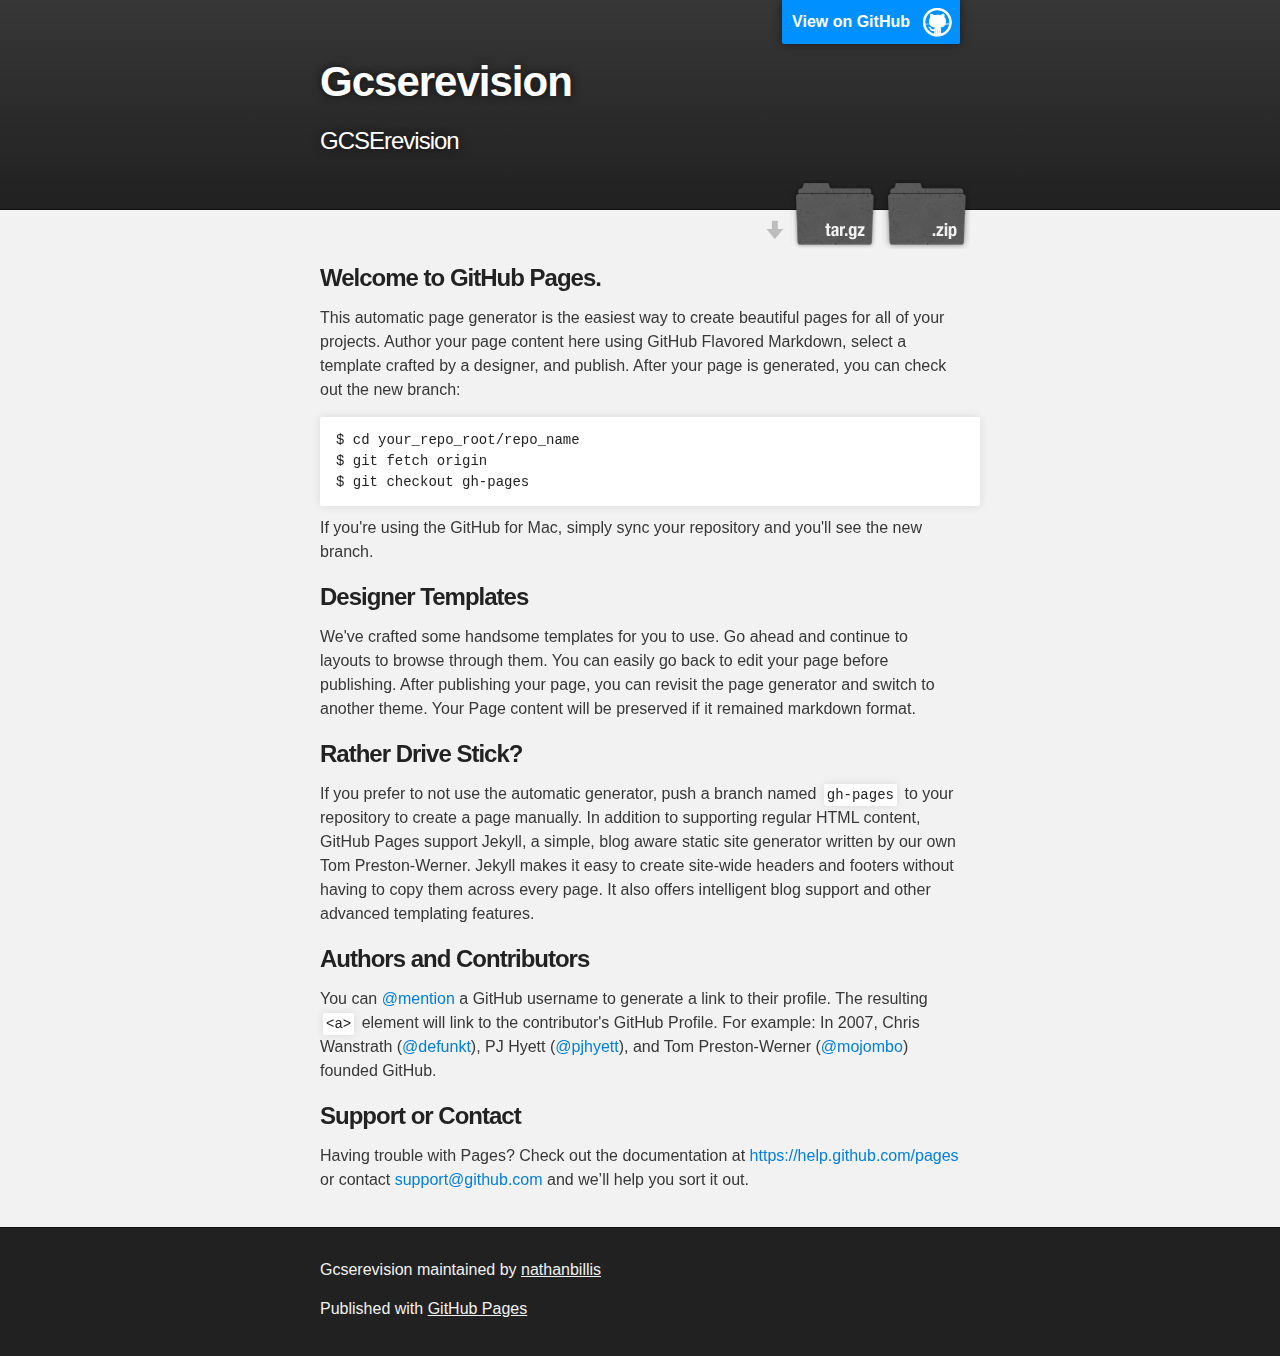
==== index.html @ f5de3c22 "Create gh-pages branch via GitHub" ====
<!DOCTYPE html>
<html>

  <head>
    <meta charset='utf-8'>
    <meta http-equiv="X-UA-Compatible" content="chrome=1">
    <meta name="description" content="Gcserevision : GCSErevision">

    <link rel="stylesheet" type="text/css" media="screen" href="stylesheets/stylesheet.css">

    <title>Gcserevision</title>
  </head>

  <body>

    <!-- HEADER -->
    <div id="header_wrap" class="outer">
        <header class="inner">
          <a id="forkme_banner" href="https://github.com/nathanbillis/GCSErevision">View on GitHub</a>

          <h1 id="project_title">Gcserevision</h1>
          <h2 id="project_tagline">GCSErevision</h2>

            <section id="downloads">
              <a class="zip_download_link" href="https://github.com/nathanbillis/GCSErevision/zipball/master">Download this project as a .zip file</a>
              <a class="tar_download_link" href="https://github.com/nathanbillis/GCSErevision/tarball/master">Download this project as a tar.gz file</a>
            </section>
        </header>
    </div>

    <!-- MAIN CONTENT -->
    <div id="main_content_wrap" class="outer">
      <section id="main_content" class="inner">
        <h3>
<a id="welcome-to-github-pages" class="anchor" href="#welcome-to-github-pages" aria-hidden="true"><span class="octicon octicon-link"></span></a>Welcome to GitHub Pages.</h3>

<p>This automatic page generator is the easiest way to create beautiful pages for all of your projects. Author your page content here using GitHub Flavored Markdown, select a template crafted by a designer, and publish. After your page is generated, you can check out the new branch:</p>

<pre><code>$ cd your_repo_root/repo_name
$ git fetch origin
$ git checkout gh-pages
</code></pre>

<p>If you're using the GitHub for Mac, simply sync your repository and you'll see the new branch.</p>

<h3>
<a id="designer-templates" class="anchor" href="#designer-templates" aria-hidden="true"><span class="octicon octicon-link"></span></a>Designer Templates</h3>

<p>We've crafted some handsome templates for you to use. Go ahead and continue to layouts to browse through them. You can easily go back to edit your page before publishing. After publishing your page, you can revisit the page generator and switch to another theme. Your Page content will be preserved if it remained markdown format.</p>

<h3>
<a id="rather-drive-stick" class="anchor" href="#rather-drive-stick" aria-hidden="true"><span class="octicon octicon-link"></span></a>Rather Drive Stick?</h3>

<p>If you prefer to not use the automatic generator, push a branch named <code>gh-pages</code> to your repository to create a page manually. In addition to supporting regular HTML content, GitHub Pages support Jekyll, a simple, blog aware static site generator written by our own Tom Preston-Werner. Jekyll makes it easy to create site-wide headers and footers without having to copy them across every page. It also offers intelligent blog support and other advanced templating features.</p>

<h3>
<a id="authors-and-contributors" class="anchor" href="#authors-and-contributors" aria-hidden="true"><span class="octicon octicon-link"></span></a>Authors and Contributors</h3>

<p>You can <a href="https://github.com/blog/821" class="user-mention">@mention</a> a GitHub username to generate a link to their profile. The resulting <code>&lt;a&gt;</code> element will link to the contributor's GitHub Profile. For example: In 2007, Chris Wanstrath (<a href="https://github.com/defunkt" class="user-mention">@defunkt</a>), PJ Hyett (<a href="https://github.com/pjhyett" class="user-mention">@pjhyett</a>), and Tom Preston-Werner (<a href="https://github.com/mojombo" class="user-mention">@mojombo</a>) founded GitHub.</p>

<h3>
<a id="support-or-contact" class="anchor" href="#support-or-contact" aria-hidden="true"><span class="octicon octicon-link"></span></a>Support or Contact</h3>

<p>Having trouble with Pages? Check out the documentation at <a href="https://help.github.com/pages">https://help.github.com/pages</a> or contact <a href="mailto:support@github.com">support@github.com</a> and we’ll help you sort it out.</p>
      </section>
    </div>

    <!-- FOOTER  -->
    <div id="footer_wrap" class="outer">
      <footer class="inner">
        <p class="copyright">Gcserevision maintained by <a href="https://github.com/nathanbillis">nathanbillis</a></p>
        <p>Published with <a href="http://pages.github.com">GitHub Pages</a></p>
      </footer>
    </div>

    

  </body>
</html>
---- stylesheets/stylesheet.css ----
/*******************************************************************************
Slate Theme for GitHub Pages
by Jason Costello, @jsncostello
*******************************************************************************/

@import url(pygment_trac.css);

/*******************************************************************************
MeyerWeb Reset
*******************************************************************************/

html, body, div, span, applet, object, iframe,
h1, h2, h3, h4, h5, h6, p, blockquote, pre,
a, abbr, acronym, address, big, cite, code,
del, dfn, em, img, ins, kbd, q, s, samp,
small, strike, strong, sub, sup, tt, var,
b, u, i, center,
dl, dt, dd, ol, ul, li,
fieldset, form, label, legend,
table, caption, tbody, tfoot, thead, tr, th, td,
article, aside, canvas, details, embed,
figure, figcaption, footer, header, hgroup,
menu, nav, output, ruby, section, summary,
time, mark, audio, video {
  margin: 0;
  padding: 0;
  border: 0;
  font: inherit;
  vertical-align: baseline;
}

/* HTML5 display-role reset for older browsers */
article, aside, details, figcaption, figure,
footer, header, hgroup, menu, nav, section {
  display: block;
}

ol, ul {
  list-style: none;
}

table {
  border-collapse: collapse;
  border-spacing: 0;
}

/*******************************************************************************
Theme Styles
*******************************************************************************/

body {
  box-sizing: border-box;
  color:#373737;
  background: #212121;
  font-size: 16px;
  font-family: 'Myriad Pro', Calibri, Helvetica, Arial, sans-serif;
  line-height: 1.5;
  -webkit-font-smoothing: antialiased;
}

h1, h2, h3, h4, h5, h6 {
  margin: 10px 0;
  font-weight: 700;
  color:#222222;
  font-family: 'Lucida Grande', 'Calibri', Helvetica, Arial, sans-serif;
  letter-spacing: -1px;
}

h1 {
  font-size: 36px;
  font-weight: 700;
}

h2 {
  padding-bottom: 10px;
  font-size: 32px;
  background: url('../images/bg_hr.png') repeat-x bottom;
}

h3 {
  font-size: 24px;
}

h4 {
  font-size: 21px;
}

h5 {
  font-size: 18px;
}

h6 {
  font-size: 16px;
}

p {
  margin: 10px 0 15px 0;
}

footer p {
  color: #f2f2f2;
}

a {
  text-decoration: none;
  color: #007edf;
  text-shadow: none;

  transition: color 0.5s ease;
  transition: text-shadow 0.5s ease;
  -webkit-transition: color 0.5s ease;
  -webkit-transition: text-shadow 0.5s ease;
  -moz-transition: color 0.5s ease;
  -moz-transition: text-shadow 0.5s ease;
  -o-transition: color 0.5s ease;
  -o-transition: text-shadow 0.5s ease;
  -ms-transition: color 0.5s ease;
  -ms-transition: text-shadow 0.5s ease;
}

a:hover, a:focus {text-decoration: underline;}

footer a {
  color: #F2F2F2;
  text-decoration: underline;
}

em {
  font-style: italic;
}

strong {
  font-weight: bold;
}

img {
  position: relative;
  margin: 0 auto;
  max-width: 739px;
  padding: 5px;
  margin: 10px 0 10px 0;
  border: 1px solid #ebebeb;

  box-shadow: 0 0 5px #ebebeb;
  -webkit-box-shadow: 0 0 5px #ebebeb;
  -moz-box-shadow: 0 0 5px #ebebeb;
  -o-box-shadow: 0 0 5px #ebebeb;
  -ms-box-shadow: 0 0 5px #ebebeb;
}

p img {
  display: inline;
  margin: 0;
  padding: 0;
  vertical-align: middle;
  text-align: center;
  border: none;
}

pre, code {
  width: 100%;
  color: #222;
  background-color: #fff;

  font-family: Monaco, "Bitstream Vera Sans Mono", "Lucida Console", Terminal, monospace;
  font-size: 14px;

  border-radius: 2px;
  -moz-border-radius: 2px;
  -webkit-border-radius: 2px;
}

pre {
  width: 100%;
  padding: 10px;
  box-shadow: 0 0 10px rgba(0,0,0,.1);
  overflow: auto;
}

code {
  padding: 3px;
  margin: 0 3px;
  box-shadow: 0 0 10px rgba(0,0,0,.1);
}

pre code {
  display: block;
  box-shadow: none;
}

blockquote {
  color: #666;
  margin-bottom: 20px;
  padding: 0 0 0 20px;
  border-left: 3px solid #bbb;
}


ul, ol, dl {
  margin-bottom: 15px
}

ul {
  list-style-position: inside;
  list-style: disc;
  padding-left: 20px;
}

ol {
  list-style-position: inside;
  list-style: decimal;
  padding-left: 20px;
}

dl dt {
  font-weight: bold;
}

dl dd {
  padding-left: 20px;
  font-style: italic;
}

dl p {
  padding-left: 20px;
  font-style: italic;
}

hr {
  height: 1px;
  margin-bottom: 5px;
  border: none;
  background: url('../images/bg_hr.png') repeat-x center;
}

table {
  border: 1px solid #373737;
  margin-bottom: 20px;
  text-align: left;
 }

th {
  font-family: 'Lucida Grande', 'Helvetica Neue', Helvetica, Arial, sans-serif;
  padding: 10px;
  background: #373737;
  color: #fff;
 }

td {
  padding: 10px;
  border: 1px solid #373737;
 }

form {
  background: #f2f2f2;
  padding: 20px;
}

/*******************************************************************************
Full-Width Styles
*******************************************************************************/

.outer {
  width: 100%;
}

.inner {
  position: relative;
  max-width: 640px;
  padding: 20px 10px;
  margin: 0 auto;
}

#forkme_banner {
  display: block;
  position: absolute;
  top:0;
  right: 10px;
  z-index: 10;
  padding: 10px 50px 10px 10px;
  color: #fff;
  background: url('../images/blacktocat.png') #0090ff no-repeat 95% 50%;
  font-weight: 700;
  box-shadow: 0 0 10px rgba(0,0,0,.5);
  border-bottom-left-radius: 2px;
  border-bottom-right-radius: 2px;
}

#header_wrap {
  background: #212121;
  background: -moz-linear-gradient(top, #373737, #212121);
  background: -webkit-linear-gradient(top, #373737, #212121);
  background: -ms-linear-gradient(top, #373737, #212121);
  background: -o-linear-gradient(top, #373737, #212121);
  background: linear-gradient(top, #373737, #212121);
}

#header_wrap .inner {
  padding: 50px 10px 30px 10px;
}

#project_title {
  margin: 0;
  color: #fff;
  font-size: 42px;
  font-weight: 700;
  text-shadow: #111 0px 0px 10px;
}

#project_tagline {
  color: #fff;
  font-size: 24px;
  font-weight: 300;
  background: none;
  text-shadow: #111 0px 0px 10px;
}

#downloads {
  position: absolute;
  width: 210px;
  z-index: 10;
  bottom: -40px;
  right: 0;
  height: 70px;
  background: url('../images/icon_download.png') no-repeat 0% 90%;
}

.zip_download_link {
  display: block;
  float: right;
  width: 90px;
  height:70px;
  text-indent: -5000px;
  overflow: hidden;
  background: url(../images/sprite_download.png) no-repeat bottom left;
}

.tar_download_link {
  display: block;
  float: right;
  width: 90px;
  height:70px;
  text-indent: -5000px;
  overflow: hidden;
  background: url(../images/sprite_download.png) no-repeat bottom right;
  margin-left: 10px;
}

.zip_download_link:hover {
  background: url(../images/sprite_download.png) no-repeat top left;
}

.tar_download_link:hover {
  background: url(../images/sprite_download.png) no-repeat top right;
}

#main_content_wrap {
  background: #f2f2f2;
  border-top: 1px solid #111;
  border-bottom: 1px solid #111;
}

#main_content {
  padding-top: 40px;
}

#footer_wrap {
  background: #212121;
}



/*******************************************************************************
Small Device Styles
*******************************************************************************/

@media screen and (max-width: 480px) {
  body {
    font-size:14px;
  }

  #downloads {
    display: none;
  }

  .inner {
    min-width: 320px;
    max-width: 480px;
  }

  #project_title {
  font-size: 32px;
  }

  h1 {
    font-size: 28px;
  }

  h2 {
    font-size: 24px;
  }

  h3 {
    font-size: 21px;
  }

  h4 {
    font-size: 18px;
  }

  h5 {
    font-size: 14px;
  }

  h6 {
    font-size: 12px;
  }

  code, pre {
    min-width: 320px;
    max-width: 480px;
    font-size: 11px;
  }

}
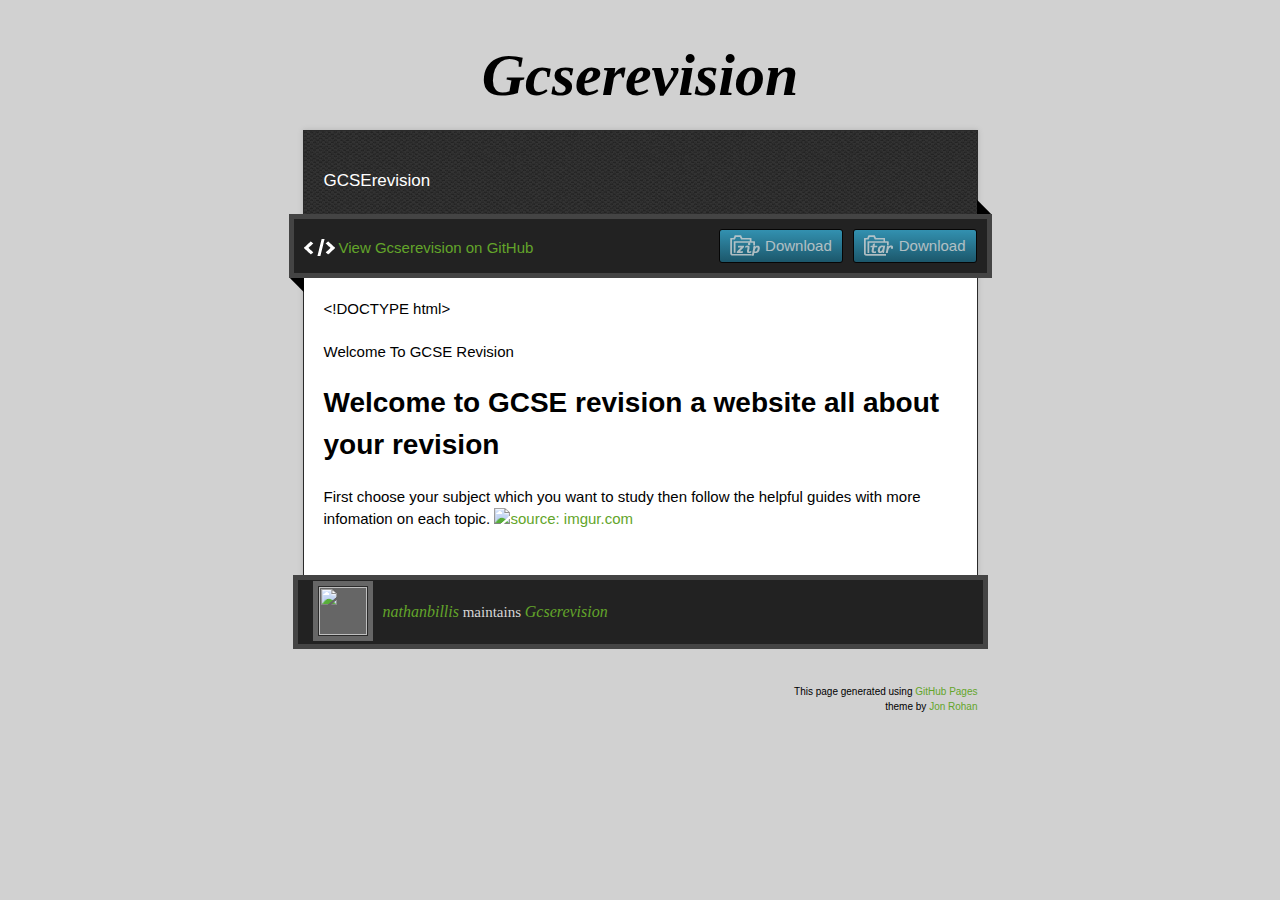
==== commit 6058e4ca: "Create gh-pages branch via GitHub" ====
--- a/index.html
+++ b/index.html
@@ -1,79 +1,73 @@
-<!DOCTYPE html>
+<!doctype html>
+<!-- The Time Machine GitHub pages theme was designed and developed by Jon Rohan, on Feb 7, 2012. -->
+<!-- Follow him for fun. http://twitter.com/jonrohan. Tail his code on http://github.com/jonrohan -->
 <html>
+<head>
+  <meta charset="utf-8">
+  <meta http-equiv="X-UA-Compatible" content="IE=edge,chrome=1">
 
-  <head>
-    <meta charset='utf-8'>
-    <meta http-equiv="X-UA-Compatible" content="chrome=1">
-    <meta name="description" content="Gcserevision : GCSErevision">
+  <link rel="stylesheet" href="stylesheets/stylesheet.css" media="screen">
+  <link rel="stylesheet" href="stylesheets/pygment_trac.css">
+  <script type="text/javascript" src="https://ajax.googleapis.com/ajax/libs/jquery/1.7.1/jquery.min.js"></script>
+  <script type="text/javascript" src="javascripts/script.js"></script>
 
-    <link rel="stylesheet" type="text/css" media="screen" href="stylesheets/stylesheet.css">
+  <title>Gcserevision</title>
+  <meta name="description" content="GCSErevision">
 
-    <title>Gcserevision</title>
-  </head>
+  <meta name="viewport" content="width=device-width,initial-scale=1">
 
-  <body>
+</head>
 
-    <!-- HEADER -->
-    <div id="header_wrap" class="outer">
-        <header class="inner">
-          <a id="forkme_banner" href="https://github.com/nathanbillis/GCSErevision">View on GitHub</a>
+<body>
 
-          <h1 id="project_title">Gcserevision</h1>
-          <h2 id="project_tagline">GCSErevision</h2>
+  <div class="wrapper">
+    <header>
+      <h1 class="title">Gcserevision</h1>
+    </header>
+    <div id="container">
+      <p class="tagline">GCSErevision</p>
+      <div id="main" role="main">
+        <div class="download-bar">
+        <div class="inner">
+          <a href="https://github.com/nathanbillis/GCSErevision/tarball/master" class="download-button tar"><span>Download</span></a>
+          <a href="https://github.com/nathanbillis/GCSErevision/zipball/master" class="download-button zip"><span>Download</span></a>
+          <a href="https://github.com/nathanbillis/GCSErevision" class="code">View Gcserevision on GitHub</a>
+        </div>
+        <span class="blc"></span><span class="trc"></span>
+        </div>
+        <article class="markdown-body">
+          <p>&lt;!DOCTYPE html&gt;</p>
 
-            <section id="downloads">
-              <a class="zip_download_link" href="https://github.com/nathanbillis/GCSErevision/zipball/master">Download this project as a .zip file</a>
-              <a class="tar_download_link" href="https://github.com/nathanbillis/GCSErevision/tarball/master">Download this project as a tar.gz file</a>
-            </section>
-        </header>
+<p></p>
+   Welcome To GCSE Revision 
+
+
+<h1>
+<a id="welcome-to-gcse-revision-a-website-all-about-your-revision-" class="anchor" href="#welcome-to-gcse-revision-a-website-all-about-your-revision-" aria-hidden="true"><span class="octicon octicon-link"></span></a>Welcome to GCSE revision a website all about your revision </h1>
+
+<p> First choose your subject which you want to study then follow the helpful guides with more infomation on each topic.
+
+<a href="http://imgur.com/WOaEWqI"><img src="http://i.imgur.com/WOaEWqIl.jpg" title="source: imgur.com"></a></p>
+        </article>
+      </div>
     </div>
+    <footer>
+      <div class="owner">
+      <p><a href="https://github.com/nathanbillis" class="avatar"><img src="https://avatars0.githubusercontent.com/u/4777332?v=3&amp;s=60" width="48" height="48"></a> <a href="https://github.com/nathanbillis">nathanbillis</a> maintains <a href="https://github.com/nathanbillis/GCSErevision">Gcserevision</a></p>
 
-    <!-- MAIN CONTENT -->
-    <div id="main_content_wrap" class="outer">
-      <section id="main_content" class="inner">
-        <h3>
-<a id="welcome-to-github-pages" class="anchor" href="#welcome-to-github-pages" aria-hidden="true"><span class="octicon octicon-link"></span></a>Welcome to GitHub Pages.</h3>
 
-<p>This automatic page generator is the easiest way to create beautiful pages for all of your projects. Author your page content here using GitHub Flavored Markdown, select a template crafted by a designer, and publish. After your page is generated, you can check out the new branch:</p>
+      </div>
+      <div class="creds">
+        <small>This page generated using <a href="http://pages.github.com/">GitHub Pages</a><br>theme by <a href="https://twitter.com/jonrohan/">Jon Rohan</a></small>
+      </div>
+    </footer>
+  </div>
+  <div class="current-section">
+    <a href="#top">Scroll to top</a>
+    <a href="https://github.com/nathanbillis/GCSErevision/tarball/master" class="tar">tar</a><a href="https://github.com/nathanbillis/GCSErevision/zipball/master" class="zip">zip</a><a href="" class="code">source code</a>
+    <p class="name"></p>
+  </div>
 
-<pre><code>$ cd your_repo_root/repo_name
-$ git fetch origin
-$ git checkout gh-pages
-</code></pre>
-
-<p>If you're using the GitHub for Mac, simply sync your repository and you'll see the new branch.</p>
-
-<h3>
-<a id="designer-templates" class="anchor" href="#designer-templates" aria-hidden="true"><span class="octicon octicon-link"></span></a>Designer Templates</h3>
-
-<p>We've crafted some handsome templates for you to use. Go ahead and continue to layouts to browse through them. You can easily go back to edit your page before publishing. After publishing your page, you can revisit the page generator and switch to another theme. Your Page content will be preserved if it remained markdown format.</p>
-
-<h3>
-<a id="rather-drive-stick" class="anchor" href="#rather-drive-stick" aria-hidden="true"><span class="octicon octicon-link"></span></a>Rather Drive Stick?</h3>
-
-<p>If you prefer to not use the automatic generator, push a branch named <code>gh-pages</code> to your repository to create a page manually. In addition to supporting regular HTML content, GitHub Pages support Jekyll, a simple, blog aware static site generator written by our own Tom Preston-Werner. Jekyll makes it easy to create site-wide headers and footers without having to copy them across every page. It also offers intelligent blog support and other advanced templating features.</p>
-
-<h3>
-<a id="authors-and-contributors" class="anchor" href="#authors-and-contributors" aria-hidden="true"><span class="octicon octicon-link"></span></a>Authors and Contributors</h3>
-
-<p>You can <a href="https://github.com/blog/821" class="user-mention">@mention</a> a GitHub username to generate a link to their profile. The resulting <code>&lt;a&gt;</code> element will link to the contributor's GitHub Profile. For example: In 2007, Chris Wanstrath (<a href="https://github.com/defunkt" class="user-mention">@defunkt</a>), PJ Hyett (<a href="https://github.com/pjhyett" class="user-mention">@pjhyett</a>), and Tom Preston-Werner (<a href="https://github.com/mojombo" class="user-mention">@mojombo</a>) founded GitHub.</p>
-
-<h3>
-<a id="support-or-contact" class="anchor" href="#support-or-contact" aria-hidden="true"><span class="octicon octicon-link"></span></a>Support or Contact</h3>
-
-<p>Having trouble with Pages? Check out the documentation at <a href="https://help.github.com/pages">https://help.github.com/pages</a> or contact <a href="mailto:support@github.com">support@github.com</a> and we’ll help you sort it out.</p>
-      </section>
-    </div>
-
-    <!-- FOOTER  -->
-    <div id="footer_wrap" class="outer">
-      <footer class="inner">
-        <p class="copyright">Gcserevision maintained by <a href="https://github.com/nathanbillis">nathanbillis</a></p>
-        <p>Published with <a href="http://pages.github.com">GitHub Pages</a></p>
-      </footer>
-    </div>
-
-    
-
-  </body>
+  
+</body>
 </html>
--- a/stylesheets/stylesheet.css
+++ b/stylesheets/stylesheet.css
@@ -1,425 +1,966 @@
-/*******************************************************************************
-Slate Theme for GitHub Pages
-by Jason Costello, @jsncostello
-*******************************************************************************/
-
-@import url(pygment_trac.css);
-
-/*******************************************************************************
-MeyerWeb Reset
-*******************************************************************************/
-
-html, body, div, span, applet, object, iframe,
-h1, h2, h3, h4, h5, h6, p, blockquote, pre,
-a, abbr, acronym, address, big, cite, code,
-del, dfn, em, img, ins, kbd, q, s, samp,
-small, strike, strong, sub, sup, tt, var,
-b, u, i, center,
-dl, dt, dd, ol, ul, li,
-fieldset, form, label, legend,
-table, caption, tbody, tfoot, thead, tr, th, td,
-article, aside, canvas, details, embed,
-figure, figcaption, footer, header, hgroup,
-menu, nav, output, ruby, section, summary,
-time, mark, audio, video {
+/*! normalize.css v3.0.0 | MIT License | git.io/normalize */
+
+/**
+ * 1. Set default font family to sans-serif.
+ * 2. Prevent iOS text size adjust after orientation change, without disabling
+ *    user zoom.
+ */
+
+html {
+  font-family: sans-serif; /* 1 */
+  -ms-text-size-adjust: 100%; /* 2 */
+  -webkit-text-size-adjust: 100%; /* 2 */
+}
+
+/**
+ * Remove default margin.
+ */
+
+body {
   margin: 0;
+}
+
+/* HTML5 display definitions
+   ========================================================================== */
+
+/**
+ * Correct `block` display not defined for any HTML5 element in IE 8/9.
+ * Correct `block` display not defined for `details` or `summary` in IE 10/11 and Firefox.
+ * Correct `block` display not defined for `main` in IE 11.
+ */
+
+article,
+aside,
+details,
+figcaption,
+figure,
+footer,
+header,
+hgroup,
+main,
+nav,
+section,
+summary {
+  display: block;
+}
+
+/**
+ * 1. Correct `inline-block` display not defined in IE 8/9.
+ * 2. Normalize vertical alignment of `progress` in Chrome, Firefox, and Opera.
+ */
+
+audio,
+canvas,
+progress,
+video {
+  display: inline-block; /* 1 */
+  vertical-align: baseline; /* 2 */
+}
+
+/**
+ * Prevent modern browsers from displaying `audio` without controls.
+ * Remove excess height in iOS 5 devices.
+ */
+
+audio:not([controls]) {
+  display: none;
+  height: 0;
+}
+
+/**
+ * Address `[hidden]` styling not present in IE 8/9/10.
+ * Hide the `template` element in IE 8/9/11, Safari, and Firefox < 22.
+ */
+
+[hidden],
+template {
+  display: none;
+}
+
+/* Links
+   ========================================================================== */
+
+/**
+ * Remove the gray background color from active links in IE 10.
+ */
+
+a {
+  background: transparent;
+}
+
+/**
+ * Improve readability when focused and also mouse hovered in all browsers.
+ */
+
+a:active,
+a:hover {
+  outline: 0;
+}
+
+/* Text-level semantics
+   ========================================================================== */
+
+/**
+ * Address styling not present in IE 8/9/10/11, Safari, and Chrome.
+ */
+
+abbr[title] {
+  border-bottom: 1px dotted;
+}
+
+/**
+ * Address style set to `bolder` in Firefox 4+, Safari, and Chrome.
+ */
+
+b,
+strong {
+  font-weight: bold;
+}
+
+/**
+ * Address styling not present in Safari and Chrome.
+ */
+
+dfn {
+  font-style: italic;
+}
+
+/**
+ * Address variable `h1` font-size and margin within `section` and `article`
+ * contexts in Firefox 4+, Safari, and Chrome.
+ */
+
+h1 {
+  font-size: 2em;
+  margin: 0.67em 0;
+}
+
+/**
+ * Address styling not present in IE 8/9.
+ */
+
+mark {
+  background: #ff0;
+  color: #000;
+}
+
+/**
+ * Address inconsistent and variable font size in all browsers.
+ */
+
+small {
+  font-size: 80%;
+}
+
+/**
+ * Prevent `sub` and `sup` affecting `line-height` in all browsers.
+ */
+
+sub,
+sup {
+  font-size: 75%;
+  line-height: 0;
+  position: relative;
+  vertical-align: baseline;
+}
+
+sup {
+  top: -0.5em;
+}
+
+sub {
+  bottom: -0.25em;
+}
+
+/* Embedded content
+   ========================================================================== */
+
+/**
+ * Remove border when inside `a` element in IE 8/9/10.
+ */
+
+img {
+  border: 0;
+}
+
+/**
+ * Correct overflow not hidden in IE 9/10/11.
+ */
+
+svg:not(:root) {
+  overflow: hidden;
+}
+
+/* Grouping content
+   ========================================================================== */
+
+/**
+ * Address margin not present in IE 8/9 and Safari.
+ */
+
+figure {
+  margin: 1em 40px;
+}
+
+/**
+ * Address differences between Firefox and other browsers.
+ */
+
+hr {
+  -moz-box-sizing: content-box;
+  box-sizing: content-box;
+  height: 0;
+}
+
+/**
+ * Contain overflow in all browsers.
+ */
+
+pre {
+  overflow: auto;
+}
+
+/**
+ * Address odd `em`-unit font size rendering in all browsers.
+ */
+
+code,
+kbd,
+pre,
+samp {
+  font-family: monospace, monospace;
+  font-size: 1em;
+}
+
+/* Forms
+   ========================================================================== */
+
+/**
+ * Known limitation: by default, Chrome and Safari on OS X allow very limited
+ * styling of `select`, unless a `border` property is set.
+ */
+
+/**
+ * 1. Correct color not being inherited.
+ *    Known issue: affects color of disabled elements.
+ * 2. Correct font properties not being inherited.
+ * 3. Address margins set differently in Firefox 4+, Safari, and Chrome.
+ */
+
+button,
+input,
+optgroup,
+select,
+textarea {
+  color: inherit; /* 1 */
+  font: inherit; /* 2 */
+  margin: 0; /* 3 */
+}
+
+/**
+ * Address `overflow` set to `hidden` in IE 8/9/10/11.
+ */
+
+button {
+  overflow: visible;
+}
+
+/**
+ * Address inconsistent `text-transform` inheritance for `button` and `select`.
+ * All other form control elements do not inherit `text-transform` values.
+ * Correct `button` style inheritance in Firefox, IE 8/9/10/11, and Opera.
+ * Correct `select` style inheritance in Firefox.
+ */
+
+button,
+select {
+  text-transform: none;
+}
+
+/**
+ * 1. Avoid the WebKit bug in Android 4.0.* where (2) destroys native `audio`
+ *    and `video` controls.
+ * 2. Correct inability to style clickable `input` types in iOS.
+ * 3. Improve usability and consistency of cursor style between image-type
+ *    `input` and others.
+ */
+
+button,
+html input[type="button"], /* 1 */
+input[type="reset"],
+input[type="submit"] {
+  -webkit-appearance: button; /* 2 */
+  cursor: pointer; /* 3 */
+}
+
+/**
+ * Re-set default cursor for disabled elements.
+ */
+
+button[disabled],
+html input[disabled] {
+  cursor: default;
+}
+
+/**
+ * Remove inner padding and border in Firefox 4+.
+ */
+
+button::-moz-focus-inner,
+input::-moz-focus-inner {
+  border: 0;
   padding: 0;
-  border: 0;
-  font: inherit;
-  vertical-align: baseline;
-}
-
-/* HTML5 display-role reset for older browsers */
-article, aside, details, figcaption, figure,
-footer, header, hgroup, menu, nav, section {
-  display: block;
-}
-
-ol, ul {
-  list-style: none;
-}
+}
+
+/**
+ * Address Firefox 4+ setting `line-height` on `input` using `!important` in
+ * the UA stylesheet.
+ */
+
+input {
+  line-height: normal;
+}
+
+/**
+ * It's recommended that you don't attempt to style these elements.
+ * Firefox's implementation doesn't respect box-sizing, padding, or width.
+ *
+ * 1. Address box sizing set to `content-box` in IE 8/9/10.
+ * 2. Remove excess padding in IE 8/9/10.
+ */
+
+input[type="checkbox"],
+input[type="radio"] {
+  box-sizing: border-box; /* 1 */
+  padding: 0; /* 2 */
+}
+
+/**
+ * Fix the cursor style for Chrome's increment/decrement buttons. For certain
+ * `font-size` values of the `input`, it causes the cursor style of the
+ * decrement button to change from `default` to `text`.
+ */
+
+input[type="number"]::-webkit-inner-spin-button,
+input[type="number"]::-webkit-outer-spin-button {
+  height: auto;
+}
+
+/**
+ * 1. Address `appearance` set to `searchfield` in Safari and Chrome.
+ * 2. Address `box-sizing` set to `border-box` in Safari and Chrome
+ *    (include `-moz` to future-proof).
+ */
+
+input[type="search"] {
+  -webkit-appearance: textfield; /* 1 */
+  -moz-box-sizing: content-box;
+  -webkit-box-sizing: content-box; /* 2 */
+  box-sizing: content-box;
+}
+
+/**
+ * Remove inner padding and search cancel button in Safari and Chrome on OS X.
+ * Safari (but not Chrome) clips the cancel button when the search input has
+ * padding (and `textfield` appearance).
+ */
+
+input[type="search"]::-webkit-search-cancel-button,
+input[type="search"]::-webkit-search-decoration {
+  -webkit-appearance: none;
+}
+
+/**
+ * Define consistent border, margin, and padding.
+ */
+
+fieldset {
+  border: 1px solid #c0c0c0;
+  margin: 0 2px;
+  padding: 0.35em 0.625em 0.75em;
+}
+
+/**
+ * 1. Correct `color` not being inherited in IE 8/9/10/11.
+ * 2. Remove padding so people aren't caught out if they zero out fieldsets.
+ */
+
+legend {
+  border: 0; /* 1 */
+  padding: 0; /* 2 */
+}
+
+/**
+ * Remove default vertical scrollbar in IE 8/9/10/11.
+ */
+
+textarea {
+  overflow: auto;
+}
+
+/**
+ * Don't inherit the `font-weight` (applied by a rule above).
+ * NOTE: the default cannot safely be changed in Chrome and Safari on OS X.
+ */
+
+optgroup {
+  font-weight: bold;
+}
+
+/* Tables
+   ========================================================================== */
+
+/**
+ * Remove most spacing between table cells.
+ */
 
 table {
   border-collapse: collapse;
   border-spacing: 0;
 }
 
-/*******************************************************************************
-Theme Styles
-*******************************************************************************/
+td,
+th {
+  padding: 0;
+}
+
+
+/* Style */
 
 body {
+  font-size: 15px;
+  font-family: Arial, Arial, Helvetica, sans-serif;
+  line-height: 1.5;
+  background: #D1D1D1;
+}
+
+a {
+  color: #63a52a;
+  text-decoration: none;
+  transition: opacity ease-in-out 0.3s;
+  -webkit-transition: opacity ease-in-out 0.3s;  /* Safari <=6.1, Android <= 4.3 */
+}
+
+a:hover {
+  text-decoration: underline;
+  color: #90D355;
+}
+
+h1.title {
+  margin: 30px 20px 10px;
+  font-size: 60px;
+  font-weight: bold;
+  font-style: italic;
+  font-family:Georgia, serif;
+  text-align: center;
+}
+
+.wrapper {
+  width: 675px;
+  margin: 0 auto;
+}
+
+#container {
+  border: 1px solid #2a2a2a;
+  background: #ddd url(../images/pattern.png);
+  box-shadow: 0 0 5px #b1b1b1;
+}
+
+p.tagline {
+  padding: 20px 20px 0;
+  color: #fff;
+  font-size: 17px;
+}
+
+#main {
+  margin-top: 20px;
+  padding: 0 20px 90px;
+  background-color: #fff;
+}
+
+.download-bar {
+  background: #222;
+  border: 5px solid #444;
+  padding: 10px;
+  margin: 0 -35px 20px;
+  position: relative;
+}
+
+.download-bar .inner {
+  overflow: hidden;
+}
+
+.download-bar .watch-fork iframe {
+  display: block;
+  float: left;
+  border-right: 1px solid #ddd;
+  padding-right: 5px;
+}
+.download-bar .watch-fork iframe.last {
+  border-right: 0 none;
+  padding-right: 0;
+  padding-left: 5px;
+  border-left: 1px solid #fff;
+}
+.download-bar .watch-fork {
+  overflow: hidden;
+  float: right;
+  background-color: #eee;
+  padding: 5px;
+  border-radius: 3px;
+}
+
+.download-bar .blc {
+  border: 10px solid black;
+  border-color: transparent transparent black;
+  width: 0;
+  height: 0;
+  display: block;
+  position: absolute;
+  bottom: -15px;
+  left: 0;
+  transform: rotate(45deg);
+  -ms-transform: rotate(45deg);  /* IE9 */
+  -webkit-transform: rotate(45deg); /* 2014 current */
+}
+
+.download-bar .trc {
+  border: 10px solid black;
+  border-color:  black transparent transparent;
+  width: 0;
+  height: 0;
+  display: block;
+  position: absolute;
+  top: -15px;
+  right: 0;
+  transform: rotate(45deg);
+  -ms-transform: rotate(45deg);  /* IE9 */
+  -webkit-transform: rotate(45deg); /* 2014 current */
+}
+
+.download-bar .avatar {
+  border: 1px solid black;
+  display: block;
+  padding: 4px;
+  float: left;
+}
+
+.download-bar .avatar img {
+  display: block;
+}
+
+.download-bar a.code {
+  background: transparent url(../images/code.png) no-repeat 0 2px;
+  padding-left: 35px;
+  margin-top: 8px;
+  display: block;
+  float: left;
+  text-indent: 0;
+  width: auto;
+  height: auto;
+  opacity: 1;
+  filter:alpha(opacity=100);  /* IE 5-7 */
+}
+
+.current-section {
+  position: fixed;
+  top: 0;
+  left: 50%;
+  width: 693px;
+  margin-left: -352px;
+  background: #222;
+  border: 5px solid #444;
+  color: #fff;
+  opacity: 0;
+  visibility: hidden;
+  transition: opacity ease-in-out 0.3s;
+  -webkit-transition: opacity ease-in-out 0.3s;  /* Safari <=6.1, Android <= 4.3 */
+}
+
+.current-section p {
+  padding: 5px 27px;
+  font-size: 24px;
+  font-weight: bold;
+}
+
+.current-section a {
+  float: right;
+  text-indent: -10000px;
+  background: transparent url(../images/top.png) no-repeat 0 0;
+  width: 20px;
+  height: 20px;
+  opacity: 0.8;
+  margin-right: 12px;
+  margin-top: 12px;
+  opacity: 0.8;
+  filter:alpha(opacity=80);  /* IE 5-7 */
+  transition: opacity ease-in-out 0.3s;
+  -webkit-transition: opacity ease-in-out 0.3s;  /* Safari <=6.1, Android <= 4.3 */
+}
+
+.current-section a:hover {
+  opacity: 1;
+  filter:alpha(opacity=100);  /* IE 5-7 */
+}
+
+.current-section a.zip {
+  margin-right: 8px;
+}
+
+a.zip,
+a.zip span {
+  background: transparent url(../images/zip.png) no-repeat 0 0;
+  width: 30px;
+  height: 21px;
+  display: inline-block;
+  text-indent: -10000px;
+  opacity: 0.8;
+  filter:alpha(opacity=80);  /* IE 5-7 */
+  transition: opacity ease-in-out 0.3s;
+  -webkit-transition: opacity ease-in-out 0.3s;  /* Safari <=6.1, Android <= 4.3 */
+}
+
+a.tar,
+a.tar span {
+  background: transparent url(../images/tar.png) no-repeat 0 0;
+  width: 30px;
+  height: 21px;
+  display: inline-block;
+  text-indent: -10000px;
+  opacity: 0.8;
+  filter:alpha(opacity=80);  /* IE 5-7 */
+  transition: opacity ease-in-out 0.3s;
+  -webkit-transition: opacity ease-in-out 0.3s;  /* Safari <=6.1, Android <= 4.3 */
+}
+
+a.code {
+  background: transparent url(../images/code.png) no-repeat 0 2px;
+  width: 30px;
+  height: 21px;
+  display: block;
+  display: inline-block;
+  text-indent: -10000px;
+  opacity: 0.8;
+  filter:alpha(opacity=80);  /* IE 5-7 */
+  transition: opacity ease-in-out 0.3s;
+  -webkit-transition: opacity ease-in-out 0.3s;  /* Safari <=6.1, Android <= 4.3 */
+}
+
+a.zip:hover,
+a.tar:hover,
+a.code:hover {
+  opacity: 1;
+  filter:alpha(opacity=100);
+}
+
+a.download-button {
+  border: 1px solid black;
+  border-radius: 3px;
+  display: inline-block;
+  text-indent: 0!important;
+  width: auto;
+  float: right;
+  background: #999; /* for non-css3 browsers */
+  filter: progid:DXImageTransform.Microsoft.gradient(startColorstr='#37ADD4', endColorstr='#1B657E'); /* IE <= 9 */
+  background: -webkit-gradient(linear, left top, left bottom, from(#37ADD4), to(#1B657E)); /* ancient webkit browsers */
+  background: -webkit-linear-gradient(top,  #37ADD4,  #1B657E);  /* Safari <=6.1, Android <= 4.3 */
+  background: linear-gradient(to bottom,  #37ADD4,  #1B657E);
+  height: auto;
+  margin-left: 10px;
+}
+
+a.download-button span {
+  background-position: 10px 5px;
+  width: auto;
+  height: auto;
+  padding: 5px 10px;
+  padding-left: 45px;
+  display: inline-block;
+  text-indent: 0!important;
+  color: #fff;
+}
+
+footer {
+  margin-bottom: 60px;
+  padding-bottom: 60px;
+}
+
+footer .owner {
+  background: #222;
+  border: 5px solid #444;
+  padding: 5px 15px;
+  margin: -67px -10px 35px;
+  color: #d6d6d6;
+}
+
+footer .creds small {
+  float: right;
+  font-size: 10px;
+  text-align: right;
+  margin-left: 15px;
+}
+
+footer .owner .avatar {
+  background-color: #666;
+  display: block;
+  margin: -19px 10px 0 0;
+  width: 60px;
+  float: left;
+}
+
+footer .owner img {
+  display: block;
+  border: 1px solid #2a2a2a;
+  margin: 5px;
+}
+
+footer .owner p {
+  font-family:Georgia, serif;
+}
+
+footer .owner p a {
+  font-size: 16px;
+  font-style: italic;
+}
+
+/* Markdown */
+.markdown-body h1,
+.markdown-body h2,
+.markdown-body h3,
+.markdown-body h4,
+.markdown-body h5,
+.markdown-body h6,
+.markdown-body p,
+.markdown-body pre,
+.markdown-body ul,
+.markdown-body ol,
+.markdown-body dl,
+.markdown-body table,
+.markdown-body blockquote {
+  margin-bottom: 20px;
+}
+
+.markdown-body h1,
+.markdown-body h2,
+.markdown-body h3,
+.markdown-body h4,
+.markdown-body h5,
+.markdown-body h6 {
+  font-weight: bold;
+}
+
+.markdown-body h1 {
+  font-size: 28px;
+}
+
+.markdown-body h2 {
+  font-size: 24px;
+  color: #557398;
+}
+
+.markdown-body h3 {
+  font-size: 20px;
+}
+
+.markdown-body h4 {
+  font-size: 18px;
+}
+
+.markdown-body h5 {
+  font-size: 16px;
+}
+
+.markdown-body pre {
+  padding: 10px 70px 10px 0;
+  margin-left: -20px;
+  margin-right: -20px;
+  font-family: 'Monaco', 'Lucida Console', monospace;
+  font-size: 13px;
+  line-height: 20px;
+  box-shadow: inset 0 0 5px #000;
+  word-wrap: break-word;
+  background-color:#3b3b3b;
+  color: #d6d6d6;
+}
+
+.markdown-body pre.lines {
+  font-size: 12px;
+  margin:0 10px 0 -20px;
+  padding: 10px;
+  float:  left;
+  display: block;
+  text-align: right;
+  box-shadow: none;
+  background-color:#2a2a2a;
+  color: #d6d6d6;
+}
+
+.markdown-body ul,
+.markdown-body ol {
+  padding-left: 30px;
+}
+
+.markdown-body ul {
+  list-style-type: disc;
+}
+
+.markdown-body ol {
+  list-style-type: decimal;
+}
+
+.markdown-body li,
+.markdown-body li p,
+.markdown-body dd,
+.markdown-body dd p {
+  margin-bottom: 10px;
+}
+
+.markdown-body li pre,
+.markdown-body li pre.lines,
+.markdown-body dd pre,
+.markdown-body dd pre.lines {
+  margin-left: -35px;
+}
+
+.markdown-body dt {
+  font-weight: bold;
+  font-style: italic;
+}
+
+.markdown-body dd {
+  margin-left: 15px;
+}
+
+.markdown-body table {
+  width: 673px;
+  margin-left: -20px;
+  margin-right: -20px;
+}
+
+.markdown-body tbody {
+  border-top: 2px solid #557398;
+  border-bottom: 2px solid #557398;
+  background-color: #EBEFF4;
+}
+
+.markdown-body table td * {
+  margin: 0;
+}
+
+.markdown-body td {
+  border-right: 1px solid #557398;
+  border-bottom: 1px solid #557398;
+  padding: 5px;
+}
+
+.markdown-body td:first-child,
+.markdown-body th:first-child {
+  width: 30%;
+  padding-left: 20px;
+}
+
+.markdown-body td:last-child {
+  border-right: 0 none;
+}
+
+.markdown-body th {
+  font-size: 18px;
+  font-weight: bold;
+  text-align: left;
+  padding: 5px;
+}
+
+.markdown-body tt {
+  background-color:#3b3b3b;
+  color: #d6d6d6;
+  padding: 2px 3px;
+}
+
+.markdown-body blockquote {
+  font-style: italic;
+  font-family:Georgia, serif;
+  font-size: 17px;
+  border-top: 3px solid #333;
+  border-bottom: 3px solid #333;
+  padding: 10px 20px;
+  padding-left: 50px;
+}
+
+.markdown-body blockquote:before {
+  font-style: italic;
+  font-family: Georgia, serif;
+  font-size: 90px;
+  height: 90px;
+  margin-left: -60px;
+  margin-top: -25px;
+  content: "‟";
+  display: block;
+  float: left;
+}
+
+.markdown-body img {
+  max-width: 100%;
   box-sizing: border-box;
-  color:#373737;
-  background: #212121;
-  font-size: 16px;
-  font-family: 'Myriad Pro', Calibri, Helvetica, Arial, sans-serif;
-  line-height: 1.5;
-  -webkit-font-smoothing: antialiased;
-}
-
-h1, h2, h3, h4, h5, h6 {
-  margin: 10px 0;
-  font-weight: 700;
-  color:#222222;
-  font-family: 'Lucida Grande', 'Calibri', Helvetica, Arial, sans-serif;
-  letter-spacing: -1px;
-}
-
-h1 {
-  font-size: 36px;
-  font-weight: 700;
-}
-
-h2 {
-  padding-bottom: 10px;
-  font-size: 32px;
-  background: url('../images/bg_hr.png') repeat-x bottom;
-}
-
-h3 {
-  font-size: 24px;
-}
-
-h4 {
-  font-size: 21px;
-}
-
-h5 {
-  font-size: 18px;
-}
-
-h6 {
-  font-size: 16px;
-}
-
-p {
-  margin: 10px 0 15px 0;
-}
-
-footer p {
-  color: #f2f2f2;
-}
-
-a {
-  text-decoration: none;
-  color: #007edf;
-  text-shadow: none;
-
-  transition: color 0.5s ease;
-  transition: text-shadow 0.5s ease;
-  -webkit-transition: color 0.5s ease;
-  -webkit-transition: text-shadow 0.5s ease;
-  -moz-transition: color 0.5s ease;
-  -moz-transition: text-shadow 0.5s ease;
-  -o-transition: color 0.5s ease;
-  -o-transition: text-shadow 0.5s ease;
-  -ms-transition: color 0.5s ease;
-  -ms-transition: text-shadow 0.5s ease;
-}
-
-a:hover, a:focus {text-decoration: underline;}
-
-footer a {
-  color: #F2F2F2;
-  text-decoration: underline;
-}
-
-em {
-  font-style: italic;
-}
-
-strong {
-  font-weight: bold;
-}
-
-img {
-  position: relative;
-  margin: 0 auto;
-  max-width: 739px;
-  padding: 5px;
-  margin: 10px 0 10px 0;
-  border: 1px solid #ebebeb;
-
-  box-shadow: 0 0 5px #ebebeb;
-  -webkit-box-shadow: 0 0 5px #ebebeb;
-  -moz-box-shadow: 0 0 5px #ebebeb;
-  -o-box-shadow: 0 0 5px #ebebeb;
-  -ms-box-shadow: 0 0 5px #ebebeb;
-}
-
-p img {
-  display: inline;
-  margin: 0;
-  padding: 0;
-  vertical-align: middle;
-  text-align: center;
-  border: none;
-}
-
-pre, code {
-  width: 100%;
-  color: #222;
-  background-color: #fff;
-
-  font-family: Monaco, "Bitstream Vera Sans Mono", "Lucida Console", Terminal, monospace;
-  font-size: 14px;
-
-  border-radius: 2px;
-  -moz-border-radius: 2px;
-  -webkit-border-radius: 2px;
-}
-
-pre {
-  width: 100%;
-  padding: 10px;
-  box-shadow: 0 0 10px rgba(0,0,0,.1);
-  overflow: auto;
-}
-
-code {
-  padding: 3px;
-  margin: 0 3px;
-  box-shadow: 0 0 10px rgba(0,0,0,.1);
-}
-
-pre code {
-  display: block;
-  box-shadow: none;
-}
-
-blockquote {
-  color: #666;
-  margin-bottom: 20px;
-  padding: 0 0 0 20px;
-  border-left: 3px solid #bbb;
-}
-
-
-ul, ol, dl {
-  margin-bottom: 15px
-}
-
-ul {
-  list-style-position: inside;
-  list-style: disc;
-  padding-left: 20px;
-}
-
-ol {
-  list-style-position: inside;
-  list-style: decimal;
-  padding-left: 20px;
-}
-
-dl dt {
-  font-weight: bold;
-}
-
-dl dd {
-  padding-left: 20px;
-  font-style: italic;
-}
-
-dl p {
-  padding-left: 20px;
-  font-style: italic;
-}
-
-hr {
-  height: 1px;
-  margin-bottom: 5px;
-  border: none;
-  background: url('../images/bg_hr.png') repeat-x center;
-}
-
-table {
-  border: 1px solid #373737;
-  margin-bottom: 20px;
-  text-align: left;
- }
-
-th {
-  font-family: 'Lucida Grande', 'Helvetica Neue', Helvetica, Arial, sans-serif;
-  padding: 10px;
-  background: #373737;
-  color: #fff;
- }
-
-td {
-  padding: 10px;
-  border: 1px solid #373737;
- }
-
-form {
-  background: #f2f2f2;
-  padding: 20px;
-}
-
-/*******************************************************************************
-Full-Width Styles
-*******************************************************************************/
-
-.outer {
-  width: 100%;
-}
-
-.inner {
-  position: relative;
-  max-width: 640px;
-  padding: 20px 10px;
-  margin: 0 auto;
-}
-
-#forkme_banner {
-  display: block;
-  position: absolute;
-  top:0;
-  right: 10px;
-  z-index: 10;
-  padding: 10px 50px 10px 10px;
-  color: #fff;
-  background: url('../images/blacktocat.png') #0090ff no-repeat 95% 50%;
-  font-weight: 700;
-  box-shadow: 0 0 10px rgba(0,0,0,.5);
-  border-bottom-left-radius: 2px;
-  border-bottom-right-radius: 2px;
-}
-
-#header_wrap {
-  background: #212121;
-  background: -moz-linear-gradient(top, #373737, #212121);
-  background: -webkit-linear-gradient(top, #373737, #212121);
-  background: -ms-linear-gradient(top, #373737, #212121);
-  background: -o-linear-gradient(top, #373737, #212121);
-  background: linear-gradient(top, #373737, #212121);
-}
-
-#header_wrap .inner {
-  padding: 50px 10px 30px 10px;
-}
-
-#project_title {
-  margin: 0;
-  color: #fff;
-  font-size: 42px;
-  font-weight: 700;
-  text-shadow: #111 0px 0px 10px;
-}
-
-#project_tagline {
-  color: #fff;
-  font-size: 24px;
-  font-weight: 300;
-  background: none;
-  text-shadow: #111 0px 0px 10px;
-}
-
-#downloads {
-  position: absolute;
-  width: 210px;
-  z-index: 10;
-  bottom: -40px;
-  right: 0;
-  height: 70px;
-  background: url('../images/icon_download.png') no-repeat 0% 90%;
-}
-
-.zip_download_link {
-  display: block;
-  float: right;
-  width: 90px;
-  height:70px;
-  text-indent: -5000px;
-  overflow: hidden;
-  background: url(../images/sprite_download.png) no-repeat bottom left;
-}
-
-.tar_download_link {
-  display: block;
-  float: right;
-  width: 90px;
-  height:70px;
-  text-indent: -5000px;
-  overflow: hidden;
-  background: url(../images/sprite_download.png) no-repeat bottom right;
-  margin-left: 10px;
-}
-
-.zip_download_link:hover {
-  background: url(../images/sprite_download.png) no-repeat top left;
-}
-
-.tar_download_link:hover {
-  background: url(../images/sprite_download.png) no-repeat top right;
-}
-
-#main_content_wrap {
-  background: #f2f2f2;
-  border-top: 1px solid #111;
-  border-bottom: 1px solid #111;
-}
-
-#main_content {
-  padding-top: 40px;
-}
-
-#footer_wrap {
-  background: #212121;
-}
-
-
-
-/*******************************************************************************
-Small Device Styles
-*******************************************************************************/
-
-@media screen and (max-width: 480px) {
-  body {
-    font-size:14px;
-  }
-
-  #downloads {
-    display: none;
-  }
-
-  .inner {
-    min-width: 320px;
-    max-width: 480px;
-  }
-
-  #project_title {
-  font-size: 32px;
-  }
-
-  h1 {
-    font-size: 28px;
-  }
-
-  h2 {
-    font-size: 24px;
-  }
-
-  h3 {
-    font-size: 21px;
-  }
-
-  h4 {
-    font-size: 18px;
-  }
-
-  h5 {
-    font-size: 14px;
-  }
-
-  h6 {
-    font-size: 12px;
-  }
-
-  code, pre {
-    min-width: 320px;
-    max-width: 480px;
-    font-size: 11px;
-  }
-
-}
+}
+
+.highlight  { background: #ffffff; }
+.highlight .c { color: #999988; font-style: italic } /* Comment */
+.highlight .err { color: #a61717; background-color: #e3d2d2 } /* Error */
+.highlight .k { font-weight: bold } /* Keyword */
+.highlight .o { font-weight: bold } /* Operator */
+.highlight .cm { color: #999988; font-style: italic } /* Comment.Multiline */
+.highlight .cp { color: #999999; font-weight: bold } /* Comment.Preproc */
+.highlight .c1 { color: #999988; font-style: italic } /* Comment.Single */
+.highlight .cs { color: #999999; font-weight: bold; font-style: italic } /* Comment.Special */
+.highlight .gd { color: #000000; background-color: #ffdddd } /* Generic.Deleted */
+.highlight .gd .x { color: #000000; background-color: #ffaaaa } /* Generic.Deleted.Specific */
+.highlight .ge { font-style: italic } /* Generic.Emph */
+.highlight .gr { color: #aa0000 } /* Generic.Error */
+.highlight .gh { color: #999999 } /* Generic.Heading */
+.highlight .gi { color: #000000; background-color: #ddffdd } /* Generic.Inserted */
+.highlight .gi .x { color: #000000; background-color: #aaffaa } /* Generic.Inserted.Specific */
+.highlight .go { color: #888888 } /* Generic.Output */
+.highlight .gp { color: #555555 } /* Generic.Prompt */
+.highlight .gs { font-weight: bold } /* Generic.Strong */
+.highlight .gu { color: #800080; font-weight: bold; } /* Generic.Subheading */
+.highlight .gt { color: #aa0000 } /* Generic.Traceback */
+.highlight .kc { font-weight: bold } /* Keyword.Constant */
+.highlight .kd { font-weight: bold } /* Keyword.Declaration */
+.highlight .kn { font-weight: bold } /* Keyword.Namespace */
+.highlight .kp { font-weight: bold } /* Keyword.Pseudo */
+.highlight .kr { font-weight: bold } /* Keyword.Reserved */
+.highlight .kt { color: #445588; font-weight: bold } /* Keyword.Type */
+.highlight .m { color: #009999 } /* Literal.Number */
+.highlight .s { color: #d14 } /* Literal.String */
+.highlight .na { color: #008080 } /* Name.Attribute */
+.highlight .nb { color: #0086B3 } /* Name.Builtin */
+.highlight .nc { color: #445588; font-weight: bold } /* Name.Class */
+.highlight .no { color: #008080 } /* Name.Constant */
+.highlight .ni { color: #800080 } /* Name.Entity */
+.highlight .ne { color: #990000; font-weight: bold } /* Name.Exception */
+.highlight .nf { color: #990000; font-weight: bold } /* Name.Function */
+.highlight .nn { color: #555555 } /* Name.Namespace */
+.highlight .nt { color: #000080 } /* Name.Tag */
+.highlight .nv { color: #008080 } /* Name.Variable */
+.highlight .ow { font-weight: bold } /* Operator.Word */
+.highlight .w { color: #bbbbbb } /* Text.Whitespace */
+.highlight .mf { color: #009999 } /* Literal.Number.Float */
+.highlight .mh { color: #009999 } /* Literal.Number.Hex */
+.highlight .mi { color: #009999 } /* Literal.Number.Integer */
+.highlight .mo { color: #009999 } /* Literal.Number.Oct */
+.highlight .sb { color: #d14 } /* Literal.String.Backtick */
+.highlight .sc { color: #d14 } /* Literal.String.Char */
+.highlight .sd { color: #d14 } /* Literal.String.Doc */
+.highlight .s2 { color: #d14 } /* Literal.String.Double */
+.highlight .se { color: #d14 } /* Literal.String.Escape */
+.highlight .sh { color: #d14 } /* Literal.String.Heredoc */
+.highlight .si { color: #d14 } /* Literal.String.Interpol */
+.highlight .sx { color: #d14 } /* Literal.String.Other */
+.highlight .sr { color: #009926 } /* Literal.String.Regex */
+.highlight .s1 { color: #d14 } /* Literal.String.Single */
+.highlight .ss { color: #990073 } /* Literal.String.Symbol */
+.highlight .bp { color: #999999 } /* Name.Builtin.Pseudo */
+.highlight .vc { color: #008080 } /* Name.Variable.Class */
+.highlight .vg { color: #008080 } /* Name.Variable.Global */
+.highlight .vi { color: #008080 } /* Name.Variable.Instance */
+.highlight .il { color: #009999 } /* Literal.Number.Integer.Long */--- a/stylesheets/pygment_trac.css
+++ b/stylesheets/pygment_trac.css
@@ -0,0 +1,69 @@
+.highlight  { background: #ffffff; }
+.highlight .c { color: #999988; font-style: italic } /* Comment */
+.highlight .err { color: #a61717; background-color: #e3d2d2 } /* Error */
+.highlight .k { font-weight: bold } /* Keyword */
+.highlight .o { font-weight: bold } /* Operator */
+.highlight .cm { color: #999988; font-style: italic } /* Comment.Multiline */
+.highlight .cp { color: #999999; font-weight: bold } /* Comment.Preproc */
+.highlight .c1 { color: #999988; font-style: italic } /* Comment.Single */
+.highlight .cs { color: #999999; font-weight: bold; font-style: italic } /* Comment.Special */
+.highlight .gd { color: #000000; background-color: #ffdddd } /* Generic.Deleted */
+.highlight .gd .x { color: #000000; background-color: #ffaaaa } /* Generic.Deleted.Specific */
+.highlight .ge { font-style: italic } /* Generic.Emph */
+.highlight .gr { color: #aa0000 } /* Generic.Error */
+.highlight .gh { color: #999999 } /* Generic.Heading */
+.highlight .gi { color: #000000; background-color: #ddffdd } /* Generic.Inserted */
+.highlight .gi .x { color: #000000; background-color: #aaffaa } /* Generic.Inserted.Specific */
+.highlight .go { color: #888888 } /* Generic.Output */
+.highlight .gp { color: #555555 } /* Generic.Prompt */
+.highlight .gs { font-weight: bold } /* Generic.Strong */
+.highlight .gu { color: #800080; font-weight: bold; } /* Generic.Subheading */
+.highlight .gt { color: #aa0000 } /* Generic.Traceback */
+.highlight .kc { font-weight: bold } /* Keyword.Constant */
+.highlight .kd { font-weight: bold } /* Keyword.Declaration */
+.highlight .kn { font-weight: bold } /* Keyword.Namespace */
+.highlight .kp { font-weight: bold } /* Keyword.Pseudo */
+.highlight .kr { font-weight: bold } /* Keyword.Reserved */
+.highlight .kt { color: #445588; font-weight: bold } /* Keyword.Type */
+.highlight .m { color: #009999 } /* Literal.Number */
+.highlight .s { color: #d14 } /* Literal.String */
+.highlight .na { color: #008080 } /* Name.Attribute */
+.highlight .nb { color: #0086B3 } /* Name.Builtin */
+.highlight .nc { color: #445588; font-weight: bold } /* Name.Class */
+.highlight .no { color: #008080 } /* Name.Constant */
+.highlight .ni { color: #800080 } /* Name.Entity */
+.highlight .ne { color: #990000; font-weight: bold } /* Name.Exception */
+.highlight .nf { color: #990000; font-weight: bold } /* Name.Function */
+.highlight .nn { color: #555555 } /* Name.Namespace */
+.highlight .nt { color: #000080 } /* Name.Tag */
+.highlight .nv { color: #008080 } /* Name.Variable */
+.highlight .ow { font-weight: bold } /* Operator.Word */
+.highlight .w { color: #bbbbbb } /* Text.Whitespace */
+.highlight .mf { color: #009999 } /* Literal.Number.Float */
+.highlight .mh { color: #009999 } /* Literal.Number.Hex */
+.highlight .mi { color: #009999 } /* Literal.Number.Integer */
+.highlight .mo { color: #009999 } /* Literal.Number.Oct */
+.highlight .sb { color: #d14 } /* Literal.String.Backtick */
+.highlight .sc { color: #d14 } /* Literal.String.Char */
+.highlight .sd { color: #d14 } /* Literal.String.Doc */
+.highlight .s2 { color: #d14 } /* Literal.String.Double */
+.highlight .se { color: #d14 } /* Literal.String.Escape */
+.highlight .sh { color: #d14 } /* Literal.String.Heredoc */
+.highlight .si { color: #d14 } /* Literal.String.Interpol */
+.highlight .sx { color: #d14 } /* Literal.String.Other */
+.highlight .sr { color: #009926 } /* Literal.String.Regex */
+.highlight .s1 { color: #d14 } /* Literal.String.Single */
+.highlight .ss { color: #990073 } /* Literal.String.Symbol */
+.highlight .bp { color: #999999 } /* Name.Builtin.Pseudo */
+.highlight .vc { color: #008080 } /* Name.Variable.Class */
+.highlight .vg { color: #008080 } /* Name.Variable.Global */
+.highlight .vi { color: #008080 } /* Name.Variable.Instance */
+.highlight .il { color: #009999 } /* Literal.Number.Integer.Long */
+
+.type-csharp .highlight .k { color: #0000FF }
+.type-csharp .highlight .kt { color: #0000FF }
+.type-csharp .highlight .nf { color: #000000; font-weight: normal }
+.type-csharp .highlight .nc { color: #2B91AF }
+.type-csharp .highlight .nn { color: #000000 }
+.type-csharp .highlight .s { color: #A31515 }
+.type-csharp .highlight .sc { color: #A31515 }
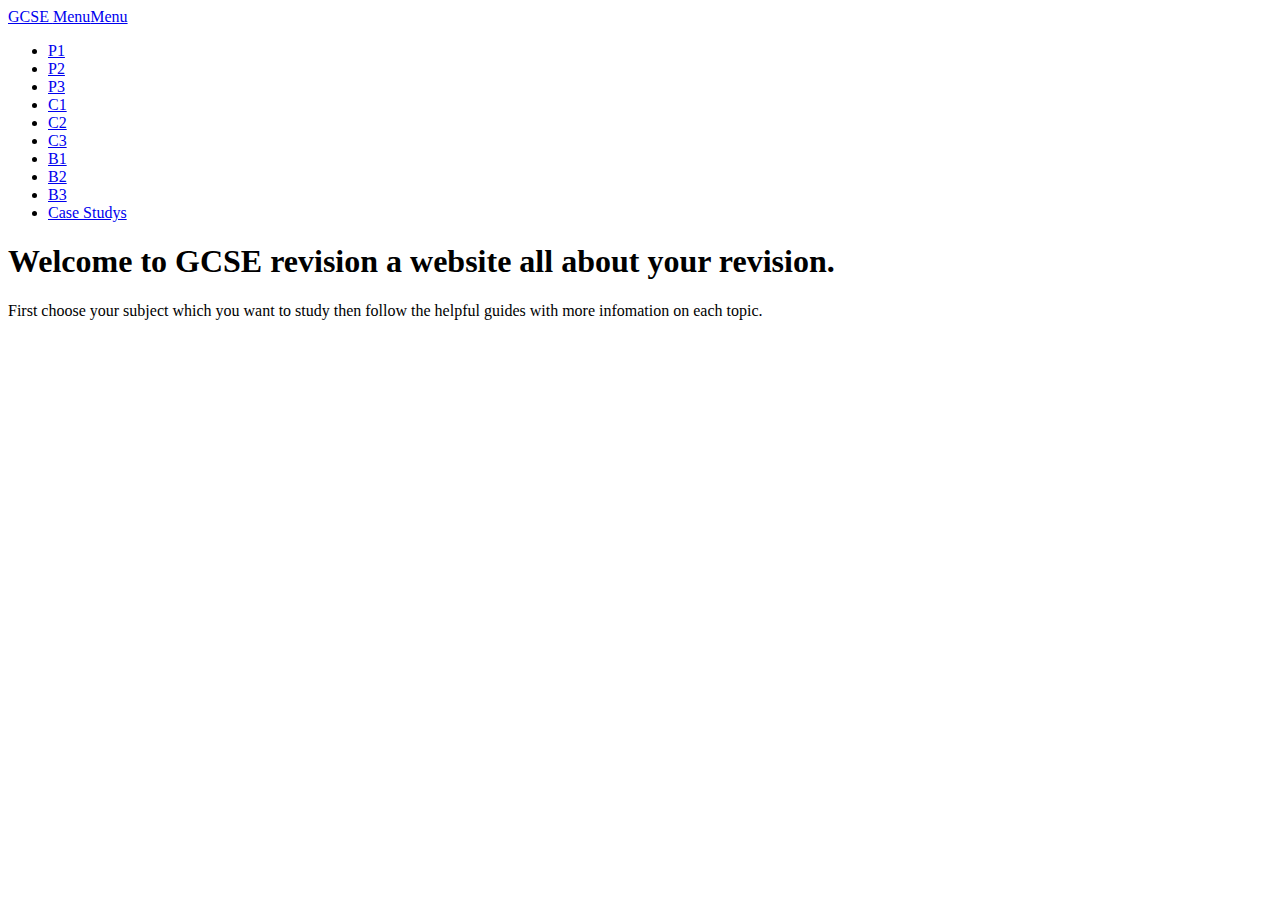
==== commit 24b4af1b: "update nav bar" ====
--- a/index.html
+++ b/index.html
@@ -1,73 +1,45 @@
-<!doctype html>
-<!-- The Time Machine GitHub pages theme was designed and developed by Jon Rohan, on Feb 7, 2012. -->
-<!-- Follow him for fun. http://twitter.com/jonrohan. Tail his code on http://github.com/jonrohan -->
-<html>
+<!DOCTYPE html>
+
 <head>
-  <meta charset="utf-8">
-  <meta http-equiv="X-UA-Compatible" content="IE=edge,chrome=1">
-
-  <link rel="stylesheet" href="stylesheets/stylesheet.css" media="screen">
-  <link rel="stylesheet" href="stylesheets/pygment_trac.css">
-  <script type="text/javascript" src="https://ajax.googleapis.com/ajax/libs/jquery/1.7.1/jquery.min.js"></script>
-  <script type="text/javascript" src="javascripts/script.js"></script>
-
-  <title>Gcserevision</title>
-  <meta name="description" content="GCSErevision">
-
-  <meta name="viewport" content="width=device-width,initial-scale=1">
-
+  <title> Welcome To GCSE Revision </title>
+  <link href='http://fonts.googleapis.com/css?family=Open+Sans:400;300' rel='stylesheet' type='text/css'>
+  <link href='style.css' rel='stylesheet'>
+  <link rel="stylesheet" href="assets/base.css">
+  <link rel="stylesheet" href="fixed-navigation-bar.css">
+  <link rel="shortcut icon" href="icon.ico">
 </head>
 
-<body>
-
-  <div class="wrapper">
-    <header>
-      <h1 class="title">Gcserevision</h1>
-    </header>
-    <div id="container">
-      <p class="tagline">GCSErevision</p>
-      <div id="main" role="main">
-        <div class="download-bar">
-        <div class="inner">
-          <a href="https://github.com/nathanbillis/GCSErevision/tarball/master" class="download-button tar"><span>Download</span></a>
-          <a href="https://github.com/nathanbillis/GCSErevision/zipball/master" class="download-button zip"><span>Download</span></a>
-          <a href="https://github.com/nathanbillis/GCSErevision" class="code">View Gcserevision on GitHub</a>
-        </div>
-        <span class="blc"></span><span class="trc"></span>
-        </div>
-        <article class="markdown-body">
-          <p>&lt;!DOCTYPE html&gt;</p>
-
-<p></p>
-   Welcome To GCSE Revision 
+  <body>
+<!--Nav Bar-->
+    <nav class="fixed-nav-bar">
+    <div id="menu" class="menu">
+      <a class="sitename" href="file://C:\Users\Nathan\Documents\GitHub\GCSErevision\index.html">GCSE
+      </a>
+      <!-- Example responsive navigation menu  -->
+      <a class="show" href="#menu">Menu</a><a class="hide" href="#hidemenu">Menu</a>
+      <ul class="menu-items">
+                <li><a href="file://C:\Users\Nathan\Documents\GitHub\GCSErevision\subjects/sciences/physics/p1/p1.html">P1</a></li>
+                <li><a href="file://C:\Users\Nathan\Documents\GitHub\GCSErevision\subjects/Sciences/Physics/P2/P2.html">P2</a></li>
+                <li><a href="file://C:\Users\Nathan\Documents\GitHub\GCSErevision\subjects/sciences/physics/p3/p3.html">P3</a></li>
+                <li><a href="file://C:\Users\Nathan\Documents\GitHub\GCSErevision\subjects/sciences/chemistry/c1/c1.html">C1</a></li>
+                <li><a href="file://C:\Users\Nathan\Documents\GitHub\GCSErevision\subjects/sciences/chemistry/c2/c2.html">C2</a></li>
+                <li><a href="file://C:\Users\Nathan\Documents\GitHub\GCSErevision\subjects/sciences/chemistry/c3/c3.html">C3</a></li>
+                <li><a href="file://C:\Users\Nathan\Documents\GitHub\GCSErevision\subjects/sciences/biology/b1/b1.html">B1</a></li>
+                <li><a href="file://C:\Users\Nathan\Documents\GitHub\GCSErevision\subjects/sciences/biology/b2/b2.html">B2</a></li>
+                <li><a href="file://C:\Users\Nathan\Documents\GitHub\GCSErevision\subjects/sciences/biology/b3/b3.html">B3</a></li>
+                <li><a href="file://C:\Users\Nathan\Documents\GitHub\GCSErevision\subjects/geography/casestudy.html">Case Studys</a></li>
+              </ul>
+            </div>
+          </nav>
 
 
-<h1>
-<a id="welcome-to-gcse-revision-a-website-all-about-your-revision-" class="anchor" href="#welcome-to-gcse-revision-a-website-all-about-your-revision-" aria-hidden="true"><span class="octicon octicon-link"></span></a>Welcome to GCSE revision a website all about your revision </h1>
-
-<p> First choose your subject which you want to study then follow the helpful guides with more infomation on each topic.
-
-<a href="http://imgur.com/WOaEWqI"><img src="http://i.imgur.com/WOaEWqIl.jpg" title="source: imgur.com"></a></p>
-        </article>
-      </div>
-    </div>
-    <footer>
-      <div class="owner">
-      <p><a href="https://github.com/nathanbillis" class="avatar"><img src="https://avatars0.githubusercontent.com/u/4777332?v=3&amp;s=60" width="48" height="48"></a> <a href="https://github.com/nathanbillis">nathanbillis</a> maintains <a href="https://github.com/nathanbillis/GCSErevision">Gcserevision</a></p>
+          <section class="content">
+          <div class="description">
+            <h1>Welcome to GCSE revision a website all about your revision.</h1>
+            <p class="summary">First choose your subject which you want to study then follow the helpful guides with more infomation on each topic.</p>
+                    </div>
+        </section>
 
 
-      </div>
-      <div class="creds">
-        <small>This page generated using <a href="http://pages.github.com/">GitHub Pages</a><br>theme by <a href="https://twitter.com/jonrohan/">Jon Rohan</a></small>
-      </div>
-    </footer>
-  </div>
-  <div class="current-section">
-    <a href="#top">Scroll to top</a>
-    <a href="https://github.com/nathanbillis/GCSErevision/tarball/master" class="tar">tar</a><a href="https://github.com/nathanbillis/GCSErevision/zipball/master" class="zip">zip</a><a href="" class="code">source code</a>
-    <p class="name"></p>
-  </div>
-
-  
-</body>
-</html>
+     </body>
+     </html>
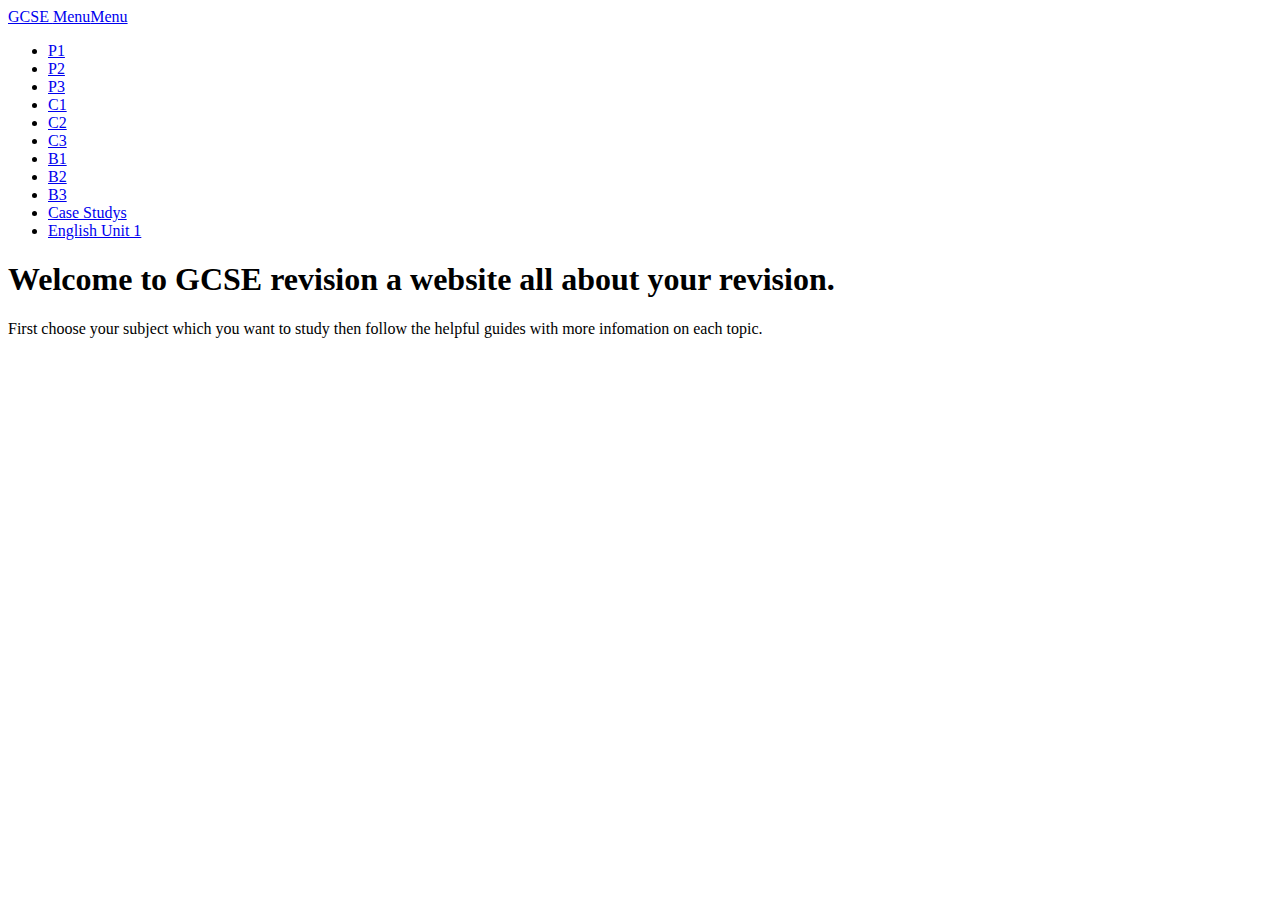
==== commit 95194e0c: "html update" ====
--- a/index.html
+++ b/index.html
@@ -3,31 +3,32 @@
 <head>
   <title> Welcome To GCSE Revision </title>
   <link href='http://fonts.googleapis.com/css?family=Open+Sans:400;300' rel='stylesheet' type='text/css'>
-  <link href='style.css' rel='stylesheet'>
-  <link rel="stylesheet" href="assets/base.css">
-  <link rel="stylesheet" href="fixed-navigation-bar.css">
-  <link rel="shortcut icon" href="icon.ico">
+  <link href='file://C:\Users\Nathan\Documents\GitHub\GCSErevision\style.css' rel='stylesheet'>
+  <link rel="stylesheet" href="file://C:\Users\Nathan\Documents\GitHub\GCSErevision\assets/base.css">
+  <link rel="stylesheet" href="file://C:\Users\Nathan\Documents\GitHub\GCSErevision\fixed-navigation-bar.css">
+  <link rel="shortcut icon" href="file://C:\Users\Nathan\Documents\GitHub\GCSErevision\icon.ico">
 </head>
 
   <body>
 <!--Nav Bar-->
     <nav class="fixed-nav-bar">
     <div id="menu" class="menu">
-      <a class="sitename" href="file://C:\Users\Nathan\Documents\GitHub\GCSErevision\index.html">GCSE
+      <a class="sitename" href="file://C:\Users\Nathan\Documents\GitHub\GCSErevision\index.php">GCSE
       </a>
       <!-- Example responsive navigation menu  -->
       <a class="show" href="#menu">Menu</a><a class="hide" href="#hidemenu">Menu</a>
       <ul class="menu-items">
-                <li><a href="file://C:\Users\Nathan\Documents\GitHub\GCSErevision\subjects/sciences/physics/p1/p1.html">P1</a></li>
-                <li><a href="file://C:\Users\Nathan\Documents\GitHub\GCSErevision\subjects/Sciences/Physics/P2/P2.html">P2</a></li>
-                <li><a href="file://C:\Users\Nathan\Documents\GitHub\GCSErevision\subjects/sciences/physics/p3/p3.html">P3</a></li>
-                <li><a href="file://C:\Users\Nathan\Documents\GitHub\GCSErevision\subjects/sciences/chemistry/c1/c1.html">C1</a></li>
-                <li><a href="file://C:\Users\Nathan\Documents\GitHub\GCSErevision\subjects/sciences/chemistry/c2/c2.html">C2</a></li>
-                <li><a href="file://C:\Users\Nathan\Documents\GitHub\GCSErevision\subjects/sciences/chemistry/c3/c3.html">C3</a></li>
-                <li><a href="file://C:\Users\Nathan\Documents\GitHub\GCSErevision\subjects/sciences/biology/b1/b1.html">B1</a></li>
-                <li><a href="file://C:\Users\Nathan\Documents\GitHub\GCSErevision\subjects/sciences/biology/b2/b2.html">B2</a></li>
-                <li><a href="file://C:\Users\Nathan\Documents\GitHub\GCSErevision\subjects/sciences/biology/b3/b3.html">B3</a></li>
-                <li><a href="file://C:\Users\Nathan\Documents\GitHub\GCSErevision\subjects/geography/casestudy.html">Case Studys</a></li>
+                <li><a href="file://C:\Users\Nathan\Documents\GitHub\GCSErevision\subjects/sciences/physics/p1/p1.php">P1</a></li>
+                <li><a href="file://C:\Users\Nathan\Documents\GitHub\GCSErevision\subjects/Sciences/Physics/P2/P2.php">P2</a></li>
+                <li><a href="file://C:\Users\Nathan\Documents\GitHub\GCSErevision\subjects/sciences/physics/p3/p3.php">P3</a></li>
+                <li><a href="file://C:\Users\Nathan\Documents\GitHub\GCSErevision\subjects/sciences/chemistry/c1/c1.php">C1</a></li>
+                <li><a href="file://C:\Users\Nathan\Documents\GitHub\GCSErevision\subjects/sciences/chemistry/c2/c2.php">C2</a></li>
+                <li><a href="file://C:\Users\Nathan\Documents\GitHub\GCSErevision\subjects/sciences/chemistry/c3/c3.php">C3</a></li>
+                <li><a href="file://C:\Users\Nathan\Documents\GitHub\GCSErevision\subjects/sciences/biology/b1/b1.php">B1</a></li>
+                <li><a href="file://C:\Users\Nathan\Documents\GitHub\GCSErevision\subjects/sciences/biology/b2/b2.php">B2</a></li>
+                <li><a href="file://C:\Users\Nathan\Documents\GitHub\GCSErevision\subjects/sciences/biology/b3/b3.php">B3</a></li>
+                <li><a href="file://C:\Users\Nathan\Documents\GitHub\GCSErevision\subjects/geography/casestudy.php">Case Studys</a></li>
+                <li><a href="file://C:\Users\Nathan\Documents\GitHub\GCSErevision\subjects/english Language/unit1.php">English Unit 1</a></li>
               </ul>
             </div>
           </nav>
